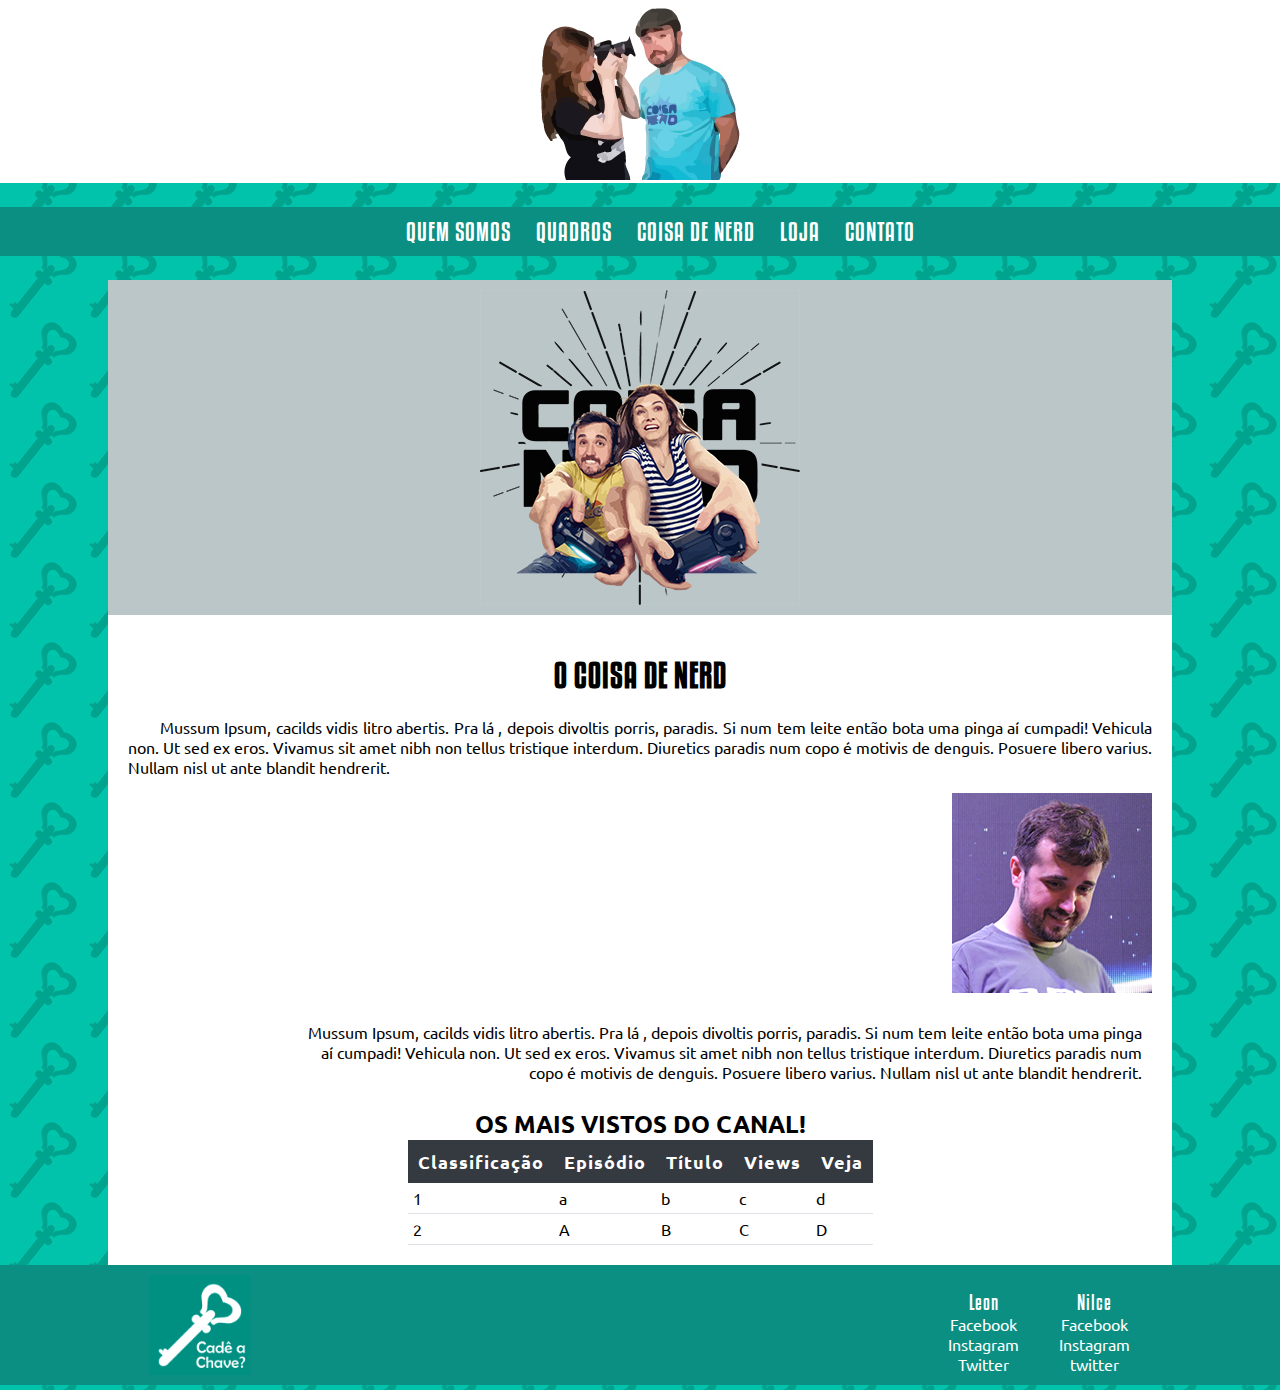
==== pags/cdn.html @ 2da43cc3 "Att" ====
<!DOCTYPE html>
<html lang="pt-BR">

<head>
    <title>Cadê a chave?</title>
    <meta charset="UTF-8">
    <link href="../css/meusuperestiloestiloso.css" rel="stylesheet" />
    <link rel="shortcut icon" type="image/x" href="../img/icone.png" />

</head>

<body>
    <header>
        <section class="imagemCentro">
            <a href="../index.html"><img src="../img/casal-275x183.jpg"
                    alt="Nilce Moretto está segurando uma câmera apontada para seu marido, Leon Martins, em um fundo branco" /></a>
        </section>
    </header>
    <nav>
        <ul>
            <li><a href="sobre.html">Quem somos</a></li>
            <li><a href="quadros.html">Quadros</a></li>
            <li><a href="cdn.html">Coisa de Nerd</a></li>
            <li><a href="https://www.playset.com.br/parceiros/cade-a-chave" target="_blank">Loja</a></li>
            <li><a href="contato.html">Contato</a></li>
        </ul>
    </nav>
    <section class="cdn">
        <img src="../img/coisadenerd.jpg"
            alt="Logotipo do canal Coisa de Nerd ('Coisa de Nerd' escrito em letras garrafais com riscos ao redor) com o casal na frente jogando com controles de Playstation 4 em um fundo cinza" />
    </section>
    <article>

        <h1>O Coisa de Nerd</h1>
        <p class="paragrafos">
            Mussum Ipsum, cacilds vidis litro abertis. Pra lá , depois divoltis porris, paradis. Si num tem leite então
            bota uma pinga aí cumpadi! Vehicula non. Ut sed ex eros. Vivamus sit amet nibh non tellus tristique
            interdum. Diuretics paradis num copo é motivis de denguis. Posuere libero varius. Nullam nisl ut ante
            blandit hendrerit.
        </p>
        <section class="right">
            <img src="../img/leon.jpg"
                alt="Leon Martins olhando para baixo, segurando um microfone, no palco da Warner na BGS de 2014." />
        </section>
        <section class="pRight">
            <p>
                Mussum Ipsum, cacilds vidis litro abertis. Pra lá , depois divoltis porris, paradis. Si num tem leite
                então bota uma pinga aí cumpadi! Vehicula non. Ut sed ex eros. Vivamus sit amet nibh non tellus
                tristique interdum. Diuretics paradis num copo é motivis de denguis. Posuere libero varius. Nullam nisl
                ut ante blandit hendrerit.
            </p>
        </section>
        <table>
            <caption>Os mais vistos do canal!</caption>
            <thead>
                <tr>
                    <th>Classificação</th>
                    <th>Episódio</th>
                    <th>Título</th>
                    <th>Views</th>
                    <th>Veja</th>
                </tr>
            </thead>
            <tbody>
                <tr>
                    <td>1</td>
                    <td>a</td>
                    <td>b</td>
                    <td>c</td>
                    <td>d</td>
                </tr>
                <tr>
                    <td>2</td>
                    <td>A</td>
                    <td>B</td>
                    <td>C</td>
                    <td>D</td>
                </tr>
            </tbody>
        </table>
    </article>
    <footer>
        <a href="../index.html"><img src="../img/logotipoNovo.jpg"
                alt="Logotipo do canal Cadê a Chave: Uma chave branca em um fundo azul-esverdeado."></a>
        <section>
            <ul>
                <li class="liNome">Nilce</li>
                <li><a href="#">Facebook</a></li>
                <li><a href="#">Instagram</a></li>
                <li><a href="#">twitter</a></li>
            </ul>
            <ul>
                <li class="liNome">Leon</li>
                <li><a href="#">Facebook</a></li>
                <li><a href="#">Instagram</a></li>
                <li><a href="#">Twitter</a></li>
            </ul>
        </section>
    </footer>
</body>

</html>
---- css/meusuperestiloestiloso.css ----
@charset "utf-8";
@import url('https://fonts.googleapis.com/css?family=Ubuntu');

@font-face {
    font-family: 'Kenyan Rg';
    src: url(../fonte/kenyan\ coffee\ rg.ttf);
}

body {
    text-size-adjust: 100%;
    font-family: Ubuntu, Helvetica, sans-serif;
    margin: 0;
    background-image: url(../img/bkg.jpg);
}

header {
    width: 100%;
    background-color: white;
    padding: 0;
}

nav {
    width: 100%;
    background-color: #0b8f82;
    font-family: 'Kenyan Rg';
    font-size: 1.5em;
    text-align: center;
    letter-spacing: 1px;

}

nav ul {
    list-style: none;
}

nav ul li {
    display: inline;
    text-transform: uppercase;

}

nav ul li a {
    display: inline-block;
    text-decoration: none;
    color: white;
    padding: 10px;
}

nav ul li a:hover {
    color: #0b8f82;
    background-color: white;
}

article {
    width: 80%;
    /*    height: 1000px;*/
    margin: 0 auto;
    background-color: white;
    padding: 20px;
}

article h1 {
    text-transform: uppercase;
    text-align: center;
    font-size: 2em;
    font-family: 'Kenyan Rg';
    letter-spacing: 1px;
}

article h2 {
    text-transform: uppercase;
    text-align: center;
    font-size: 2em;
    font-family: 'Kenyan Rg';
    letter-spacing: 1px;
}

.paragrafos {
    text-align: justify;
    /* Recuo */
    text-indent: 2em;
}

article table {
    margin: auto;
    clear: both;
    border-collapse: collapse;
}

article table caption {
    font-size: 1.5em;
    font-weight: bold;
    text-transform: uppercase;
}

article table thead {
    background-color: #343a40;
    color: white;
    font-size: 1.1em;
    letter-spacing: 1px;
}

article table th {
    padding: 10px;

}

article table tr {}

article table td {
    border-bottom: 1px solid #dee2e6;
    padding: 5px;
}

article form {
    width: 300px;
    margin: auto;
}

article form input[type="text"],
article form input[type="email"],
textarea,
select {
    width: 100%;
    border-radius: .25rem;
    border: 1px solid #ced4da;
    padding: .375rem .75rem;
    margin: 5px 0 10px 0;
}

article form input[type="radio"] {
    margin: 5px 5px 10px 10px;
}

article form textarea {
    height: 200px;
}

article form input[type="submit"] {
    background-color: #0b8f82;
    border: 1px solid #0b8f82;
    cursor: pointer;
    color: #FFFFFF;
    text-decoration: none;
    text-transform: uppercase;
    padding: 8px 18px;
}

article form input[type="submit"]:hover {
    color: #0b8f82;
    background-color: white;
}

.imagemCentro {
    text-align: center;
    margin: 0;
}

.left {
    float: left;
}

.right {
    float: right;
}

.pLeft {
    width: 82%;
    margin: 10px;
    float: left;
    text-align: left;
}

.pLeft h2 {
    text-align: left;
}

.pRight {
    width: 82%;
    margin: 10px;
    float: right;
    text-align: right;

}

.pRight h2 {
    text-align: right;
}

.quadro {
    width: 300px;
    /*    height: 300px;*/
    background-color: #0b8f82;
    float: left;
    margin: 10px;
    padding: 10px;
    text-align: center;
}

.ajustar {
    width: 1200px;
    margin: auto;
}

.clear {
    clear: both;
}

.cdn {
    width: 80%;
    height: 315px;
    text-align: center;
    margin: auto;
    padding: 10px 20px;
    background-color: #bbc6c8;
}

footer {
    width: 100%;
    height: 100px;
    background-color: #0b8f82;
    text-align: center;
    padding: 10px 0px;
    clear: both;
}

footer img {
    width: 100px;
    float: left;
    margin-left: 150px;
}

footer section {
    margin-right: 150px;

}

footer ul {
    float: right;
}

footer ul li {
    list-style: none;
}

footer ul li a {
    text-decoration: none;
    color: white;
}

footer ul li a:hover {
    text-decoration: underline;
}

.liNome {
    font-size: 1.2em;
    font-family: 'Kenyan Rg';
    letter-spacing: 1px;
    color: white;
}
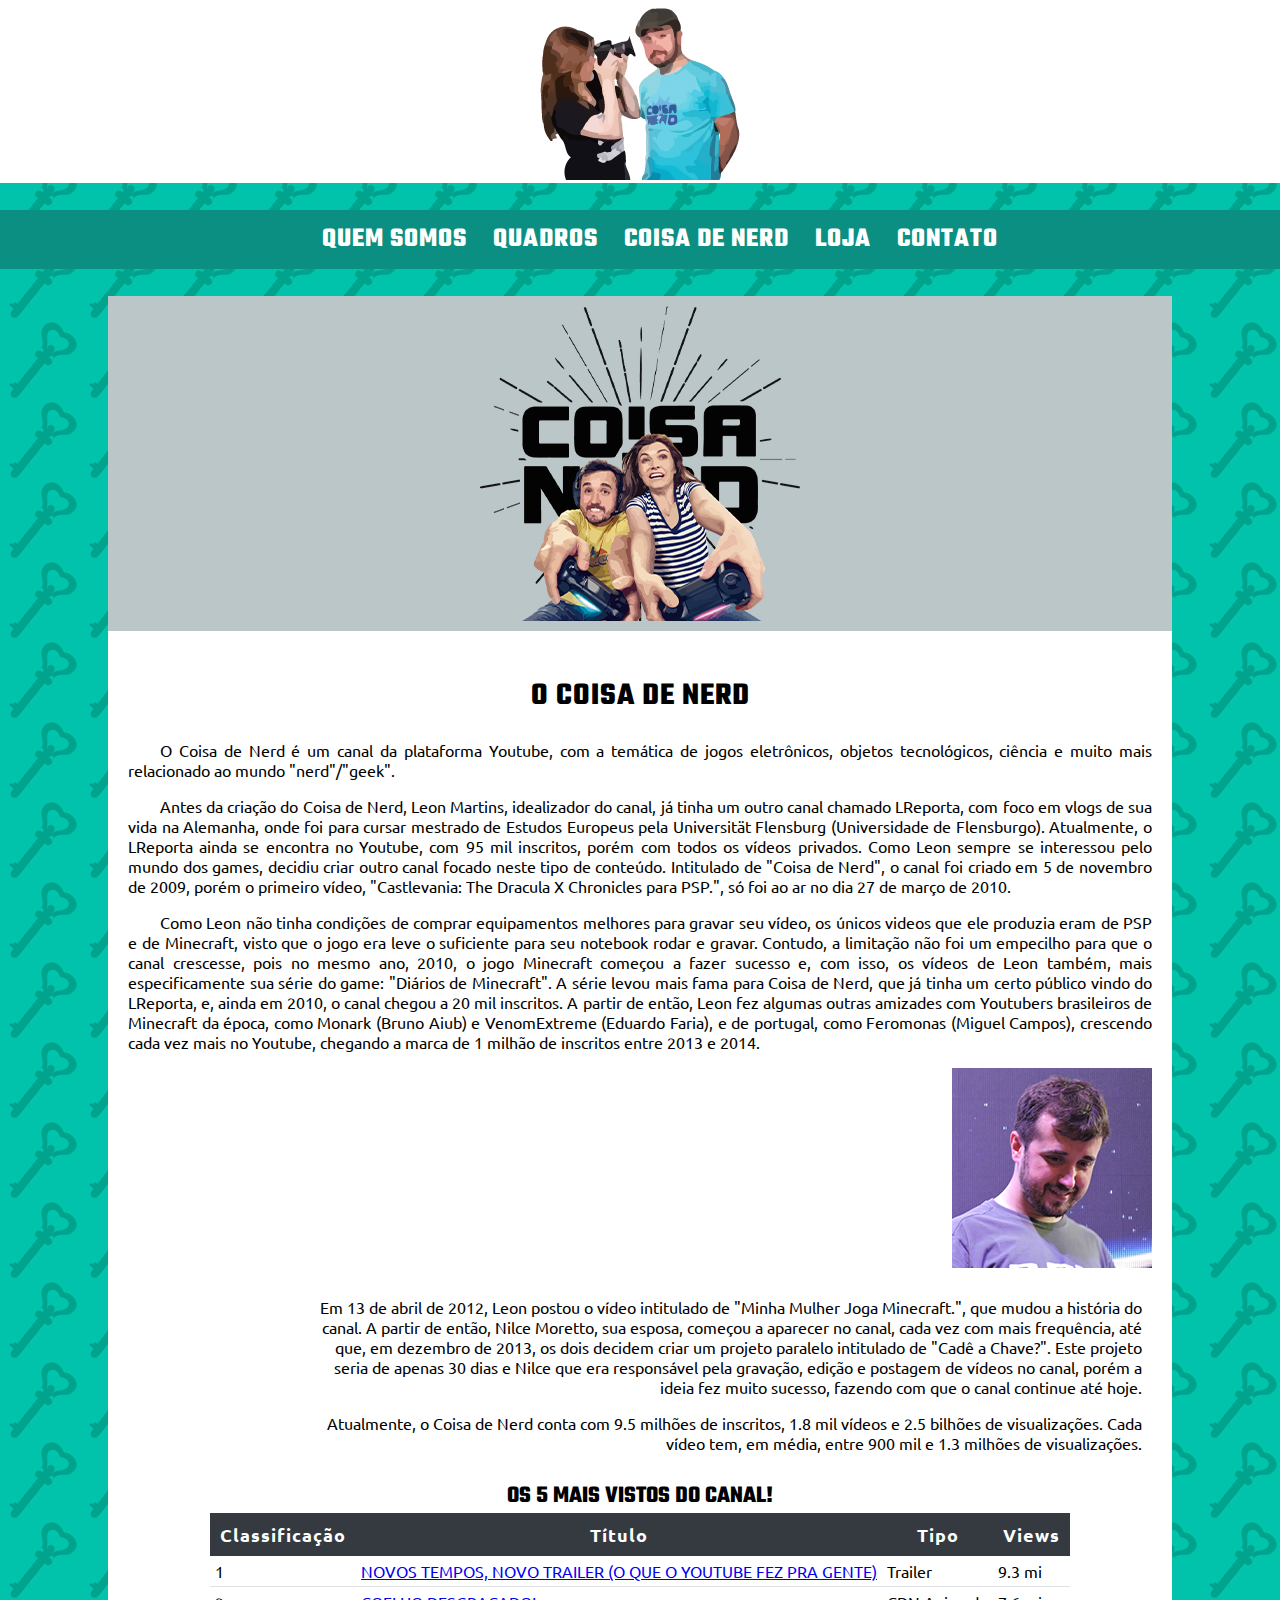
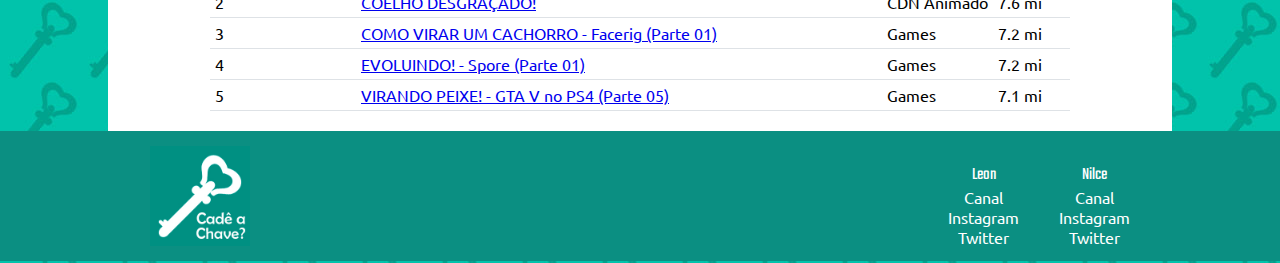
==== commit a286c083: "Final" ====
--- a/pags/cdn.html
+++ b/pags/cdn.html
@@ -10,11 +10,8 @@
 </head>
 
 <body>
-    <header>
-        <section class="imagemCentro">
-            <a href="../index.html"><img src="../img/casal-275x183.jpg"
-                    alt="Nilce Moretto está segurando uma câmera apontada para seu marido, Leon Martins, em um fundo branco" /></a>
-        </section>
+    <header class="imagemCentro">
+        <a href="../index.html"><img src="../img/casal-275x183.jpg" alt="Nilce Moretto está segurando uma câmera apontada para seu marido, Leon Martins, em um fundo branco" /></a>
     </header>
     <nav>
         <ul>
@@ -26,77 +23,92 @@
         </ul>
     </nav>
     <section class="cdn">
-        <img src="../img/coisadenerd.jpg"
-            alt="Logotipo do canal Coisa de Nerd ('Coisa de Nerd' escrito em letras garrafais com riscos ao redor) com o casal na frente jogando com controles de Playstation 4 em um fundo cinza" />
+        <img src="../img/coisadenerd.jpg" alt="Logotipo do canal Coisa de Nerd ('Coisa de Nerd' escrito em letras garrafais com riscos ao redor) com o casal na frente jogando com controles de Playstation 4 em um fundo cinza" />
     </section>
     <article>
 
         <h1>O Coisa de Nerd</h1>
         <p class="paragrafos">
-            Mussum Ipsum, cacilds vidis litro abertis. Pra lá , depois divoltis porris, paradis. Si num tem leite então
-            bota uma pinga aí cumpadi! Vehicula non. Ut sed ex eros. Vivamus sit amet nibh non tellus tristique
-            interdum. Diuretics paradis num copo é motivis de denguis. Posuere libero varius. Nullam nisl ut ante
-            blandit hendrerit.
+            O Coisa de Nerd é um canal da plataforma Youtube, com a temática de jogos eletrônicos, objetos tecnológicos, ciência e muito mais relacionado ao mundo "nerd"/"geek".
+        </p>
+        <p class="paragrafos">
+            Antes da criação do Coisa de Nerd, Leon Martins, idealizador do canal, já tinha um outro canal chamado LReporta, com foco em vlogs de sua vida na Alemanha, onde foi para cursar mestrado de Estudos Europeus pela Universität Flensburg (Universidade de Flensburgo). Atualmente, o LReporta ainda se encontra no Youtube, com 95 mil inscritos, porém com todos os vídeos privados. Como Leon sempre se interessou pelo mundo dos games, decidiu criar outro canal focado neste tipo de conteúdo. Intitulado de "Coisa de Nerd", o canal foi criado em 5 de novembro de 2009, porém o primeiro vídeo, "Castlevania: The Dracula X Chronicles para PSP.", só foi ao ar no dia 27 de março de 2010.
+        </p>
+        <p class="paragrafos">
+            Como Leon não tinha condições de comprar equipamentos melhores para gravar seu vídeo, os únicos videos que ele produzia eram de PSP e de Minecraft, visto que o jogo era leve o suficiente para seu notebook rodar e gravar. Contudo, a limitação não foi um empecilho para que o canal crescesse, pois no mesmo ano, 2010, o jogo Minecraft começou a fazer sucesso e, com isso, os vídeos de Leon também, mais especificamente sua série do game: "Diários de Minecraft". A série levou mais fama para Coisa de Nerd, que já tinha um certo público vindo do LReporta, e, ainda em 2010, o canal chegou a 20 mil inscritos. A partir de então, Leon fez algumas outras amizades com Youtubers brasileiros de Minecraft da época, como Monark (Bruno Aiub) e VenomExtreme (Eduardo Faria), e de portugal, como Feromonas (Miguel Campos), crescendo cada vez mais no Youtube, chegando a marca de 1 milhão de inscritos entre 2013 e 2014.
         </p>
         <section class="right">
-            <img src="../img/leon.jpg"
-                alt="Leon Martins olhando para baixo, segurando um microfone, no palco da Warner na BGS de 2014." />
+            <img src="../img/leon.jpg" alt="Leon Martins olhando para baixo, segurando um microfone, no palco da Warner na BGS de 2014." />
         </section>
         <section class="pRight">
             <p>
-                Mussum Ipsum, cacilds vidis litro abertis. Pra lá , depois divoltis porris, paradis. Si num tem leite
-                então bota uma pinga aí cumpadi! Vehicula non. Ut sed ex eros. Vivamus sit amet nibh non tellus
-                tristique interdum. Diuretics paradis num copo é motivis de denguis. Posuere libero varius. Nullam nisl
-                ut ante blandit hendrerit.
+                Em 13 de abril de 2012, Leon postou o vídeo intitulado de "Minha Mulher Joga Minecraft.", que mudou a história do canal. A partir de então, Nilce Moretto, sua esposa, começou a aparecer no canal, cada vez com mais frequência, até que, em dezembro de 2013, os dois decidem criar um projeto paralelo intitulado de "Cadê a Chave?". Este projeto seria de apenas 30 dias e Nilce que era responsável pela gravação, edição e postagem de vídeos no canal, porém a ideia fez muito sucesso, fazendo com que o canal continue até hoje.
+            </p>
+            <p>
+                Atualmente, o Coisa de Nerd conta com 9.5 milhões de inscritos, 1.8 mil vídeos e 2.5 bilhões de visualizações. Cada vídeo tem, em média, entre 900 mil e 1.3 milhões de visualizações.
             </p>
         </section>
         <table>
-            <caption>Os mais vistos do canal!</caption>
+            <caption>Os 5 mais vistos do canal!</caption>
             <thead>
                 <tr>
                     <th>Classificação</th>
-                    <th>Episódio</th>
                     <th>Título</th>
+                    <th>Tipo</th>
                     <th>Views</th>
-                    <th>Veja</th>
                 </tr>
             </thead>
             <tbody>
                 <tr>
                     <td>1</td>
-                    <td>a</td>
-                    <td>b</td>
-                    <td>c</td>
-                    <td>d</td>
+                    <td><a href="https://youtube.com/watch?v=-LTRzXWaaSk" target="_blank">NOVOS TEMPOS, NOVO TRAILER (O QUE O YOUTUBE FEZ PRA GENTE)</a></td>
+                    <td>Trailer</td>
+                    <td>9.3 mi</td>
                 </tr>
                 <tr>
                     <td>2</td>
-                    <td>A</td>
-                    <td>B</td>
-                    <td>C</td>
-                    <td>D</td>
+                    <td><a href="https://youtube.com/watch?v=OY7gFqjJEXk" target="_blank">COELHO DESGRAÇADO!</a></td>
+                    <td>CDN Animado</td>
+                    <td>7.6 mi</td>
+                </tr>
+                <tr>
+                    <td>3</td>
+                    <td><a href="https://youtube.com/watch?v=jg9wwh8e_z8" target="_blank">COMO VIRAR UM CACHORRO - Facerig (Parte 01)</a></td>
+                    <td>Games</td>
+                    <td>7.2 mi</td>
+                </tr>
+                <tr>
+                    <td>4</td>
+                    <td><a href="https://youtube.com/watch?v=nH-q3syN0Sg" target="_blank">EVOLUINDO! - Spore (Parte 01)</a></td>
+                    <td>Games</td>
+                    <td>7.2 mi</td>
+                </tr>
+                <tr>
+                    <td>5</td>
+                    <td><a href="https://youtube.com/watch?v=U0KNMGlZd2Q" target="_blank">VIRANDO PEIXE! - GTA V no PS4 (Parte 05)</a></td>
+                    <td>Games</td>
+                    <td>7.1 mi</td>
                 </tr>
             </tbody>
         </table>
     </article>
     <footer>
-        <a href="../index.html"><img src="../img/logotipoNovo.jpg"
-                alt="Logotipo do canal Cadê a Chave: Uma chave branca em um fundo azul-esverdeado."></a>
+        <a href="../index.html"><img src="../img/logotipoNovo.jpg" alt="Logotipo do canal Cadê a Chave: Uma chave branca em um fundo azul-esverdeado."></a>
         <section>
             <ul>
                 <li class="liNome">Nilce</li>
-                <li><a href="#">Facebook</a></li>
-                <li><a href="#">Instagram</a></li>
-                <li><a href="#">twitter</a></li>
+                <li><a href="https://www.youtube.com/user/cadeachave" target="_blank">Canal</a></li>
+                <li><a href="https://instagram.com/NilMoretto" target="_blank">Instagram</a></li>
+                <li><a href="https://twitter.com/NilMoretto" target="_blank">Twitter</a></li>
             </ul>
             <ul>
                 <li class="liNome">Leon</li>
-                <li><a href="#">Facebook</a></li>
-                <li><a href="#">Instagram</a></li>
-                <li><a href="#">Twitter</a></li>
+                <li><a href="https://www.youtube.com/user/coisadenerd" target="_blank">Canal</a></li>
+                <li><a href="https://instagram.com/CdNLeon" target="_blank">Instagram</a></li>
+                <li><a href="https://twitter.com/CdNLeon" target="_blank">Twitter</a></li>
             </ul>
         </section>
     </footer>
 </body>
 
-</html>+</html>
--- a/css/meusuperestiloestiloso.css
+++ b/css/meusuperestiloestiloso.css
@@ -1,10 +1,6 @@
 @charset "utf-8";
 @import url('https://fonts.googleapis.com/css?family=Ubuntu');
-
-@font-face {
-    font-family: 'Kenyan Rg';
-    src: url(../fonte/kenyan\ coffee\ rg.ttf);
-}
+@import url('https://fonts.googleapis.com/css?family=Teko:400,600&display=swap');
 
 body {
     text-size-adjust: 100%;
@@ -22,8 +18,9 @@
 nav {
     width: 100%;
     background-color: #0b8f82;
-    font-family: 'Kenyan Rg';
-    font-size: 1.5em;
+    font-family: 'Teko', sans-serif;
+    font-size: 1.7em;
+    font-weight: bold;
     text-align: center;
     letter-spacing: 1px;
 
@@ -63,15 +60,15 @@
     text-transform: uppercase;
     text-align: center;
     font-size: 2em;
-    font-family: 'Kenyan Rg';
+    font-family: 'Teko', sans-serif;
     letter-spacing: 1px;
 }
 
 article h2 {
     text-transform: uppercase;
     text-align: center;
+    font-family: 'Teko', sans-serif;
     font-size: 2em;
-    font-family: 'Kenyan Rg';
     letter-spacing: 1px;
 }
 
@@ -88,6 +85,7 @@
 }
 
 article table caption {
+    font-family: 'Teko', sans-serif;
     font-size: 1.5em;
     font-weight: bold;
     text-transform: uppercase;
@@ -132,8 +130,20 @@
     margin: 5px 5px 10px 10px;
 }
 
+article form fieldset {
+    width: 100%;
+    border: none;
+    padding: .375rem .75rem;
+}
+
 article form textarea {
     height: 200px;
+    font-family: Ubuntu, Helvetica, sans-serif;
+    resize: vertical;
+}
+
+article form div {
+    text-align: center;
 }
 
 article form input[type="submit"] {
@@ -149,6 +159,22 @@
 article form input[type="submit"]:hover {
     color: #0b8f82;
     background-color: white;
+}
+
+article form input[type="reset"] {
+    background-color: #ffff;
+    border: 1px solid #0b8f82;
+    cursor: pointer;
+    color: #0b8f82;
+    text-decoration: none;
+    text-transform: uppercase;
+    padding: 8px 18px;
+}
+
+article form input[type="reset"]:hover {
+    background-color: #0b8f82;
+    border: 1px solid #0b8f82;
+    color: #FFFFFF;
 }
 
 .imagemCentro {
@@ -195,10 +221,16 @@
     margin: 10px;
     padding: 10px;
     text-align: center;
+    color: white;
+}
+
+.quadro img {
+    margin-top: 20px;
+    border-radius: 100%;
 }
 
 .ajustar {
-    width: 1200px;
+    width: 1020px;
     margin: auto;
 }
 
@@ -220,7 +252,7 @@
     height: 100px;
     background-color: #0b8f82;
     text-align: center;
-    padding: 10px 0px;
+    padding: 15px 0px;
     clear: both;
 }
 
@@ -253,8 +285,7 @@
 }
 
 .liNome {
-    font-size: 1.2em;
-    font-family: 'Kenyan Rg';
-    letter-spacing: 1px;
-    color: white;
-}+    font-size: 1.1em;
+    font-family: 'Teko', sans-serif;
+    color: white;
+}
